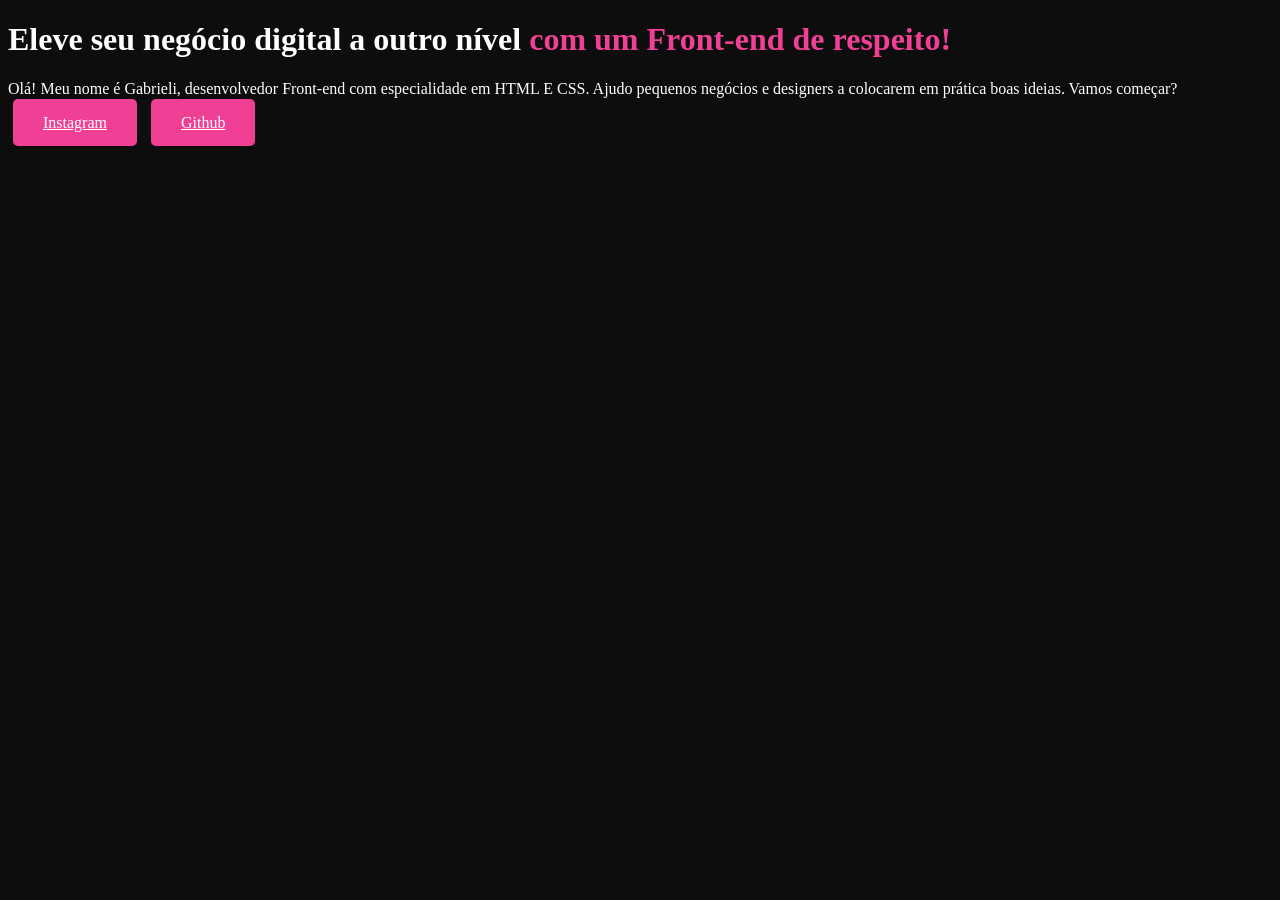
==== index.html @ fb9e198d "Initial commit" ====
<!DOCTYPE html>
<html lang "pt-br">

<head>
  <meta charset="utf-8">
  <meta name="viewport" content="width=device-width">
  <title>Portfolio - Gabrieli</title>
  <link href="style.css" rel="stylesheet" type="text/css" />
</head>

<body>
  <header></header> <!--Aqui é o cabeçalho -->

  <main>
    <h1> Eleve seu negócio digital a outro nível <strong>com um Front-end de respeito!</strong></h1>

    <p> Olá! Meu nome é Gabrieli, desenvolvedor Front-end com especialidade em HTML E CSS. Ajudo pequenos negócios e designers a colocarem em prática boas ideias. Vamos começar?</p>
    <a href="https://instagram.com/pontesgaabi">Instagram</a>
    <a href="https://github.com/gabipontes17">Github</a>
    
  </main> <!-- Main é a parte principal -->

  <footer></footer> <!-- rodapé -->
  <script src="script.js"></script>
</body>

</html>
---- style.css ----
:root{
  --cor-fundo: #0d0d0d;
  --cor-destaque: #F04095;
    --cor-texto: #FEFEFE;
}

body{
  background-color: var(--cor-fundo);
  color: var(--cor-texto)
}

strong{
  color: var(--cor-destaque);
}

a{
background-color: var(--cor-destaque);
  color: var(--cor-texto);
  padding: 15px 30px;
  margin: 10px 5px;
  border-radius: 5px;
}
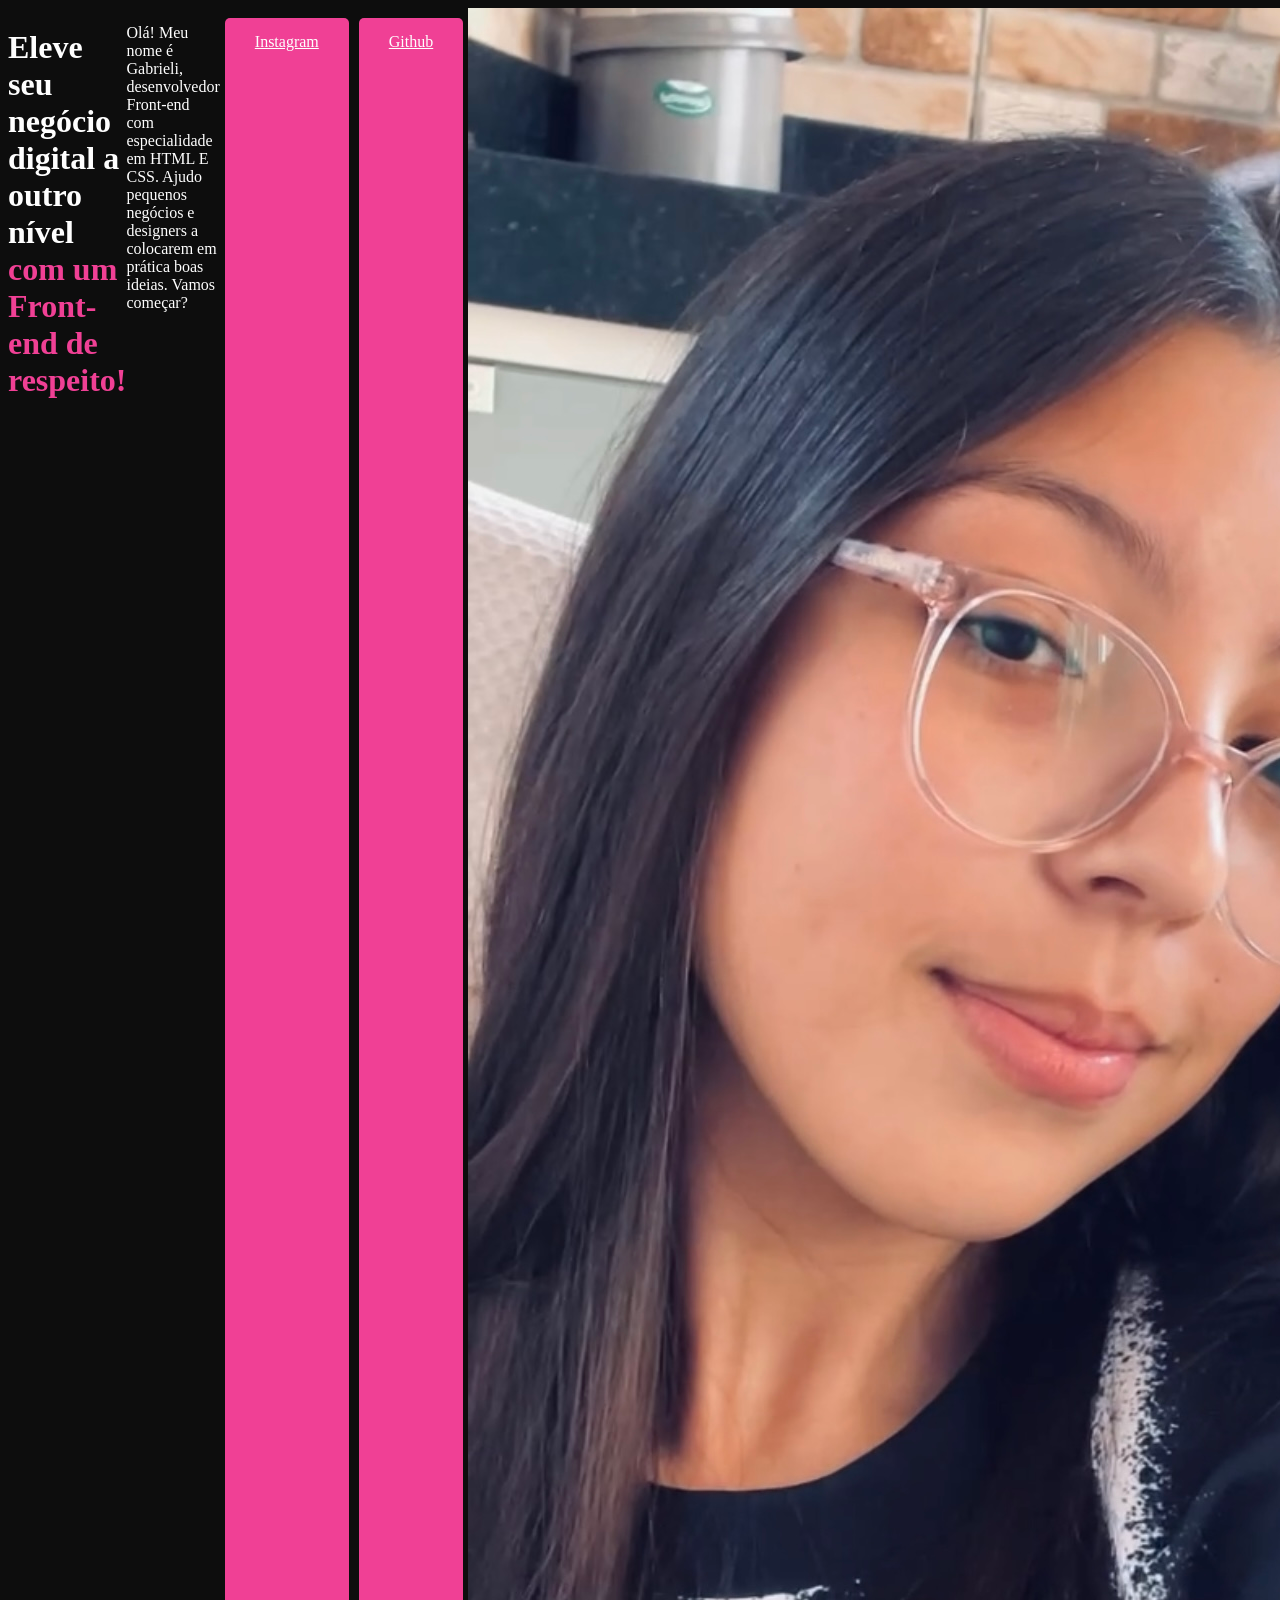
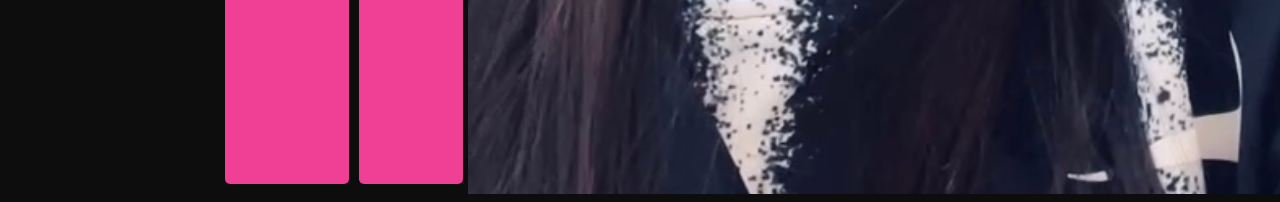
==== commit 5b2dd274: "28/08/2024" ====
--- a/index.html
+++ b/index.html
@@ -11,12 +11,14 @@
 <body>
   <header></header> <!--Aqui é o cabeçalho -->
 
-  <main>
+  <main class="apresentacao">
     <h1> Eleve seu negócio digital a outro nível <strong>com um Front-end de respeito!</strong></h1>
 
     <p> Olá! Meu nome é Gabrieli, desenvolvedor Front-end com especialidade em HTML E CSS. Ajudo pequenos negócios e designers a colocarem em prática boas ideias. Vamos começar?</p>
     <a href="https://instagram.com/pontesgaabi">Instagram</a>
     <a href="https://github.com/gabipontes17">Github</a>
+
+    <img src="fotogabi.jpeg" class="foto>"
     
   </main> <!-- Main é a parte principal -->
 
--- a/style.css
+++ b/style.css
@@ -7,6 +7,10 @@
 body{
   background-color: var(--cor-fundo);
   color: var(--cor-texto)
+}
+
+.apresentacao{
+  display: flex;
 }
 
 strong{
@@ -19,4 +23,8 @@
   padding: 15px 30px;
   margin: 10px 5px;
   border-radius: 5px;
+}
+
+.foto{
+  height: : 490px;
 }
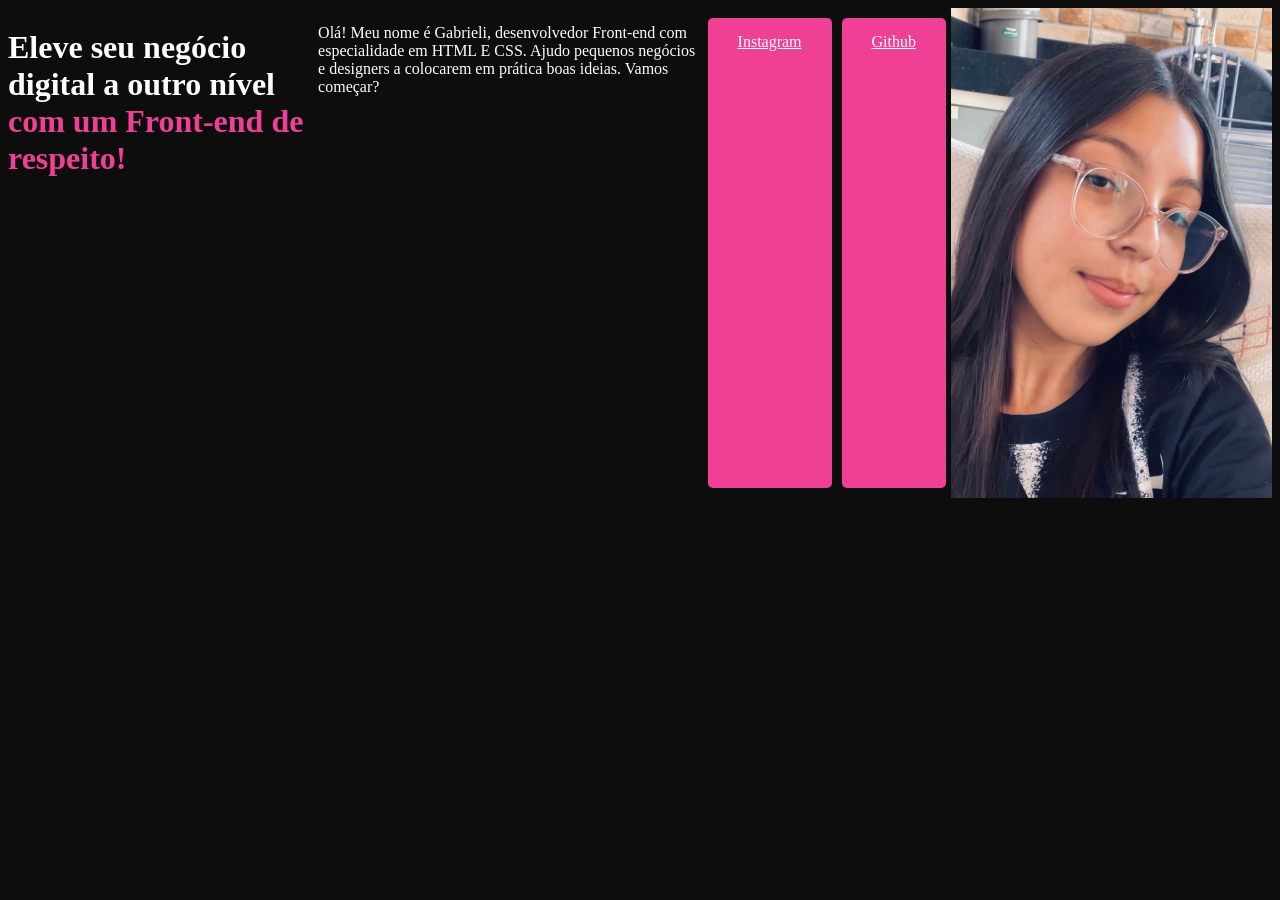
==== commit 1cea92fa: "28/08/2024" ====
--- a/index.html
+++ b/index.html
@@ -18,7 +18,7 @@
     <a href="https://instagram.com/pontesgaabi">Instagram</a>
     <a href="https://github.com/gabipontes17">Github</a>
 
-    <img src="fotogabi.jpeg" class="foto>"
+    <img src="fotogabi.jpeg" class="foto">
     
   </main> <!-- Main é a parte principal -->
 
--- a/style.css
+++ b/style.css
@@ -26,5 +26,5 @@
 }
 
 .foto{
-  height: : 490px;
+  height: 490px;
 }
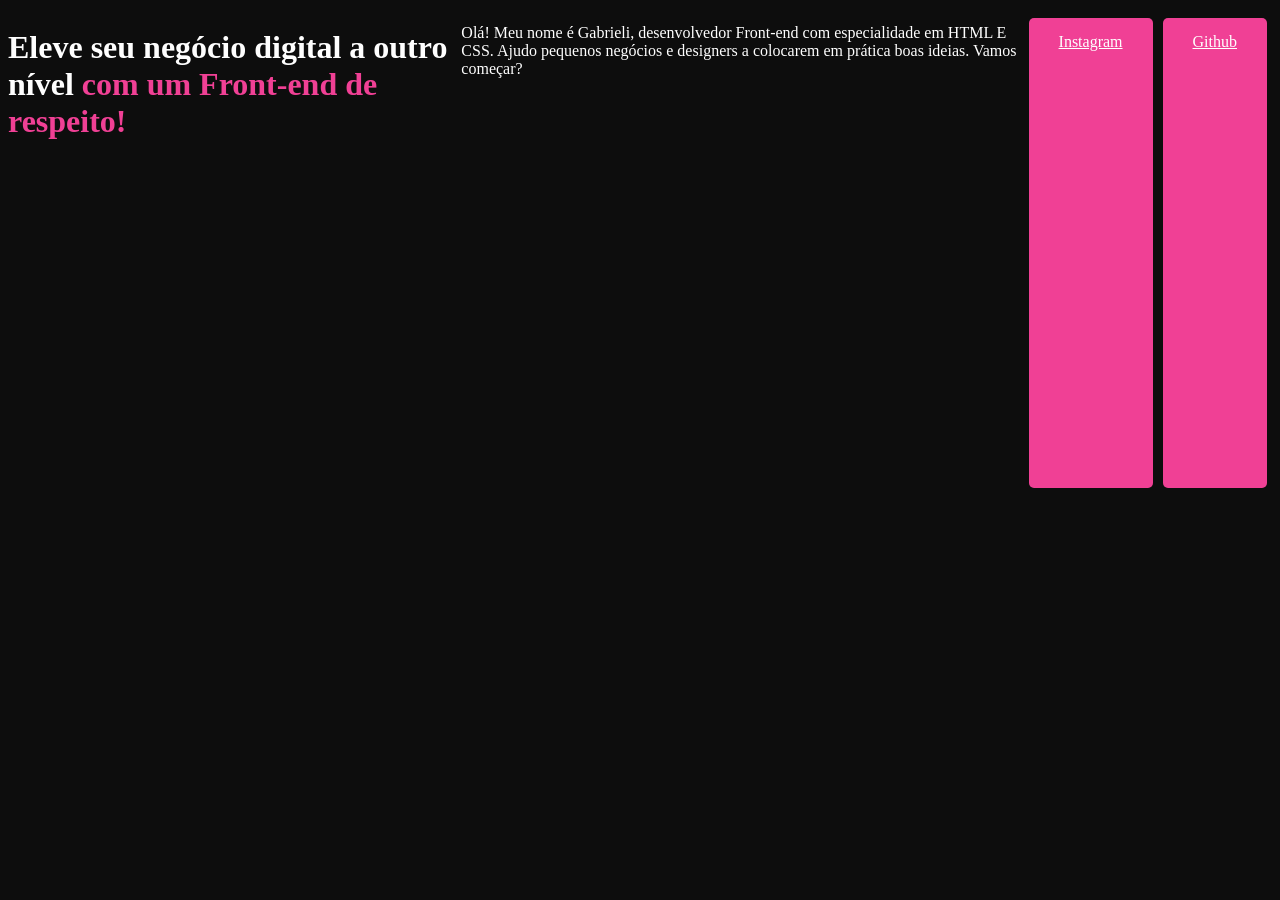
==== commit dc2a98a9: "18/09/24" ====
--- a/index.html
+++ b/index.html
@@ -1,5 +1,5 @@
 <!DOCTYPE html>
-<html lang "pt-br">
+<html lang="pt-br">
 
 <head>
   <meta charset="utf-8">
@@ -18,12 +18,12 @@
     <a href="https://instagram.com/pontesgaabi">Instagram</a>
     <a href="https://github.com/gabipontes17">Github</a>
 
-    <img src="fotogabi.jpeg" class="foto">
-    
+    <img class="foto" scr="fotogabi.jpeg">
+
   </main> <!-- Main é a parte principal -->
 
   <footer></footer> <!-- rodapé -->
   <script src="script.js"></script>
 </body>
 
-</html>+</html>
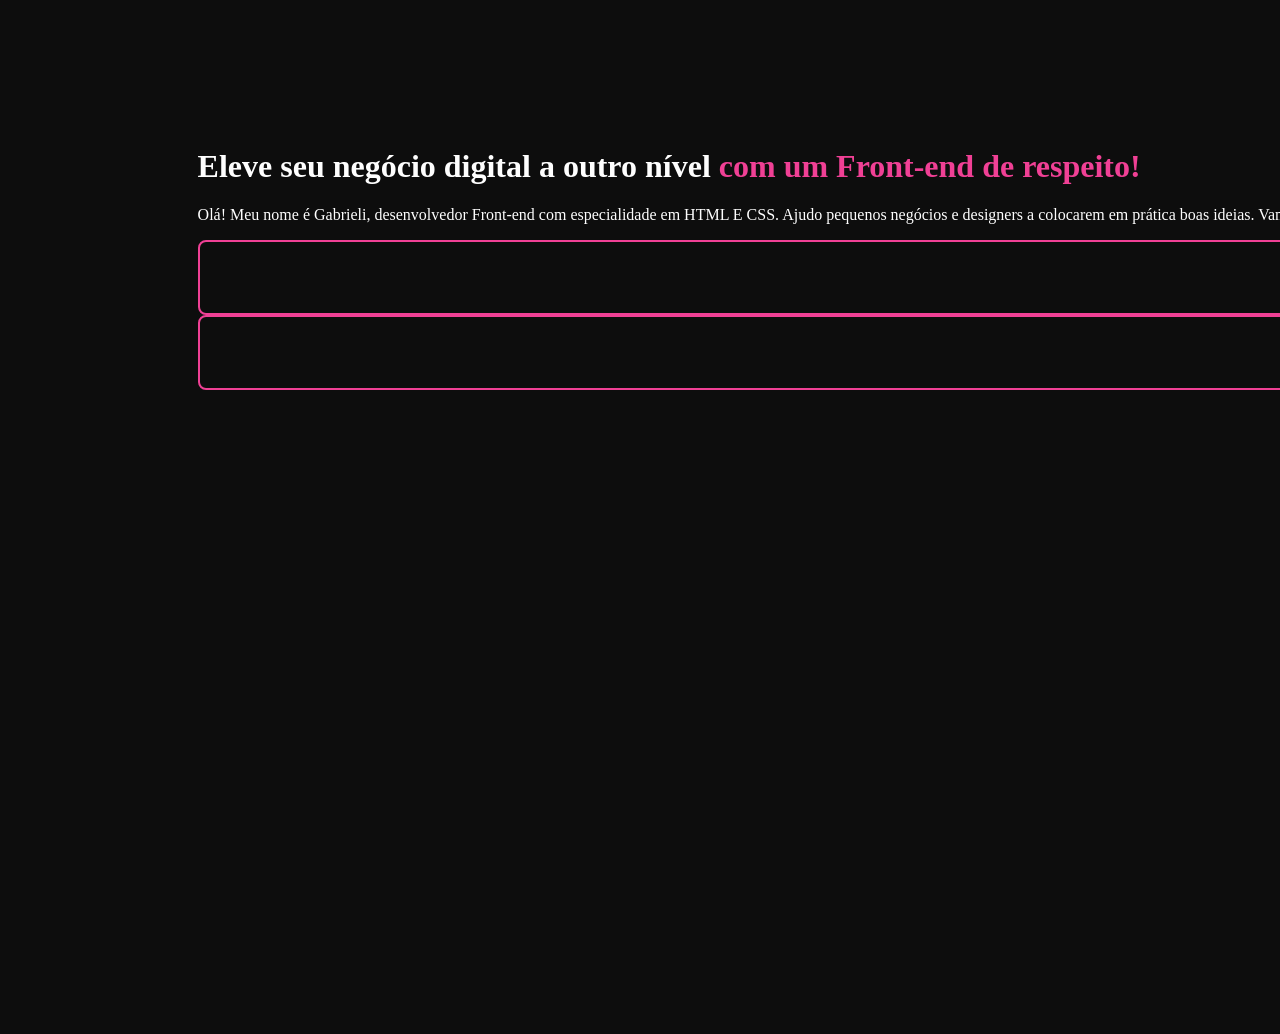
==== commit 77561f72: "07/10/2024" ====
--- a/index.html
+++ b/index.html
@@ -12,11 +12,17 @@
   <header></header> <!--Aqui é o cabeçalho -->
 
   <main class="apresentacao">
-    <h1> Eleve seu negócio digital a outro nível <strong>com um Front-end de respeito!</strong></h1>
+    <div class="apresentacao_conteudo">
+     <h1 class="apresentacao_conteudo_titulo"> Eleve seu negócio digital a outro nível <strong>com um Front-end de respeito!</strong></h1>
 
-    <p> Olá! Meu nome é Gabrieli, desenvolvedor Front-end com especialidade em HTML E CSS. Ajudo pequenos negócios e designers a colocarem em prática boas ideias. Vamos começar?</p>
-    <a href="https://instagram.com/pontesgaabi">Instagram</a>
-    <a href="https://github.com/gabipontes17">Github</a>
+    <p class="apresentacao_conteudo_paragrafo"> Olá! Meu nome é Gabrieli, desenvolvedor Front-end com especialidade em HTML E CSS. Ajudo pequenos negócios e designers a colocarem em prática boas ideias. Vamos começar?</p>
+
+   <div class="apresentacao_links">
+    <a class="apresentacao_links_link" href="https://instagram.com/pontesgaabi">Instagram</a>
+    <a class="apresentacao_links_link" href="https://github.com/gabipontes17">Github</a>
+  </div>
+
+</div>
 
     <img class="foto" scr="fotogabi.jpeg">
 
--- a/style.css
+++ b/style.css
@@ -5,26 +5,51 @@
 }
 
 body{
+  height: 100vh;
+  box-sizing: border-box;
   background-color: var(--cor-fundo);
   color: var(--cor-texto)
 }
 
 .apresentacao{
+  margin: 10% 15%;
   display: flex;
+  align-itens: center;
+  justify-content: space-between;
 }
 
 strong{
   color: var(--cor-destaque);
 }
 
-a{
-background-color: var(--cor-destaque);
+.apresentacao_links{
+  display: flex;
+  flex-direction: column;
+  align-items: center;
+  justify-content: space-between;
+  gop: 32px;
+}
+
+.apresentacao_links_subtitulo {
+  font-family: 'Krone One', sans-serif;
+  font-size: 30px;
+  font-weight: 600;
+}
+
+
+.apresentacao_links_link{
+  border: 2px solid var(--cor-destaque);
+  width: 3708px;
+  text-align: center;
   color: var(--cor-texto);
-  padding: 15px 30px;
-  margin: 10px 5px;
-  border-radius: 5px;
+  padding: 21.5px;
+  border-radius: 8px;
+  font-size: 24px;
+  fonte-weight: 600;
+  text-decoration: none;
+  font-family: 'Montserrat', sans-serif;
 }
 
 .foto{
   height: 490px;
-}+}
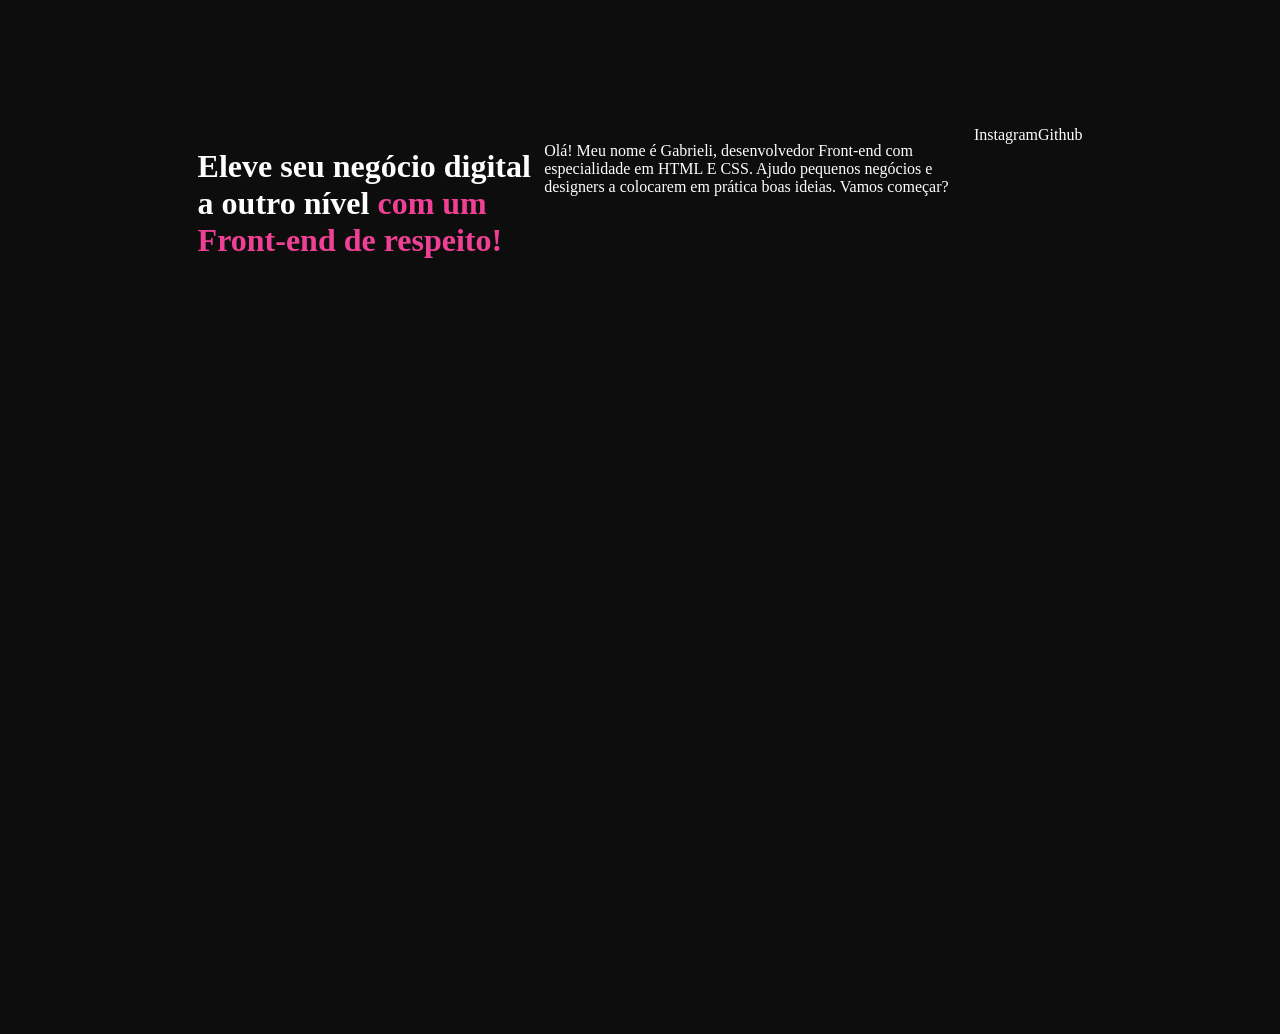
==== commit 67210c8d: "09/10/2024" ====
--- a/index.html
+++ b/index.html
@@ -12,17 +12,11 @@
   <header></header> <!--Aqui é o cabeçalho -->
 
   <main class="apresentacao">
-    <div class="apresentacao_conteudo">
-     <h1 class="apresentacao_conteudo_titulo"> Eleve seu negócio digital a outro nível <strong>com um Front-end de respeito!</strong></h1>
+    <h1> Eleve seu negócio digital a outro nível <strong>com um Front-end de respeito!</strong></h1>
 
-    <p class="apresentacao_conteudo_paragrafo"> Olá! Meu nome é Gabrieli, desenvolvedor Front-end com especialidade em HTML E CSS. Ajudo pequenos negócios e designers a colocarem em prática boas ideias. Vamos começar?</p>
-
-   <div class="apresentacao_links">
-    <a class="apresentacao_links_link" href="https://instagram.com/pontesgaabi">Instagram</a>
-    <a class="apresentacao_links_link" href="https://github.com/gabipontes17">Github</a>
-  </div>
-
-</div>
+    <p> Olá! Meu nome é Gabrieli, desenvolvedor Front-end com especialidade em HTML E CSS. Ajudo pequenos negócios e designers a colocarem em prática boas ideias. Vamos começar?</p>
+    <a class="apresentacao_links_link""https://instagram.com/pontesgaabi">Instagram</a>
+    <a class="https://github.com/gabipontes17">Github</a>
 
     <img class="foto" scr="fotogabi.jpeg">
 
--- a/style.css
+++ b/style.css
@@ -28,16 +28,10 @@
   align-items: center;
   justify-content: space-between;
   gop: 32px;
+
 }
 
-.apresentacao_links_subtitulo {
-  font-family: 'Krone One', sans-serif;
-  font-size: 30px;
-  font-weight: 600;
-}
-
-
-.apresentacao_links_link{
+.apresentacao_links_link
   border: 2px solid var(--cor-destaque);
   width: 3708px;
   text-align: center;
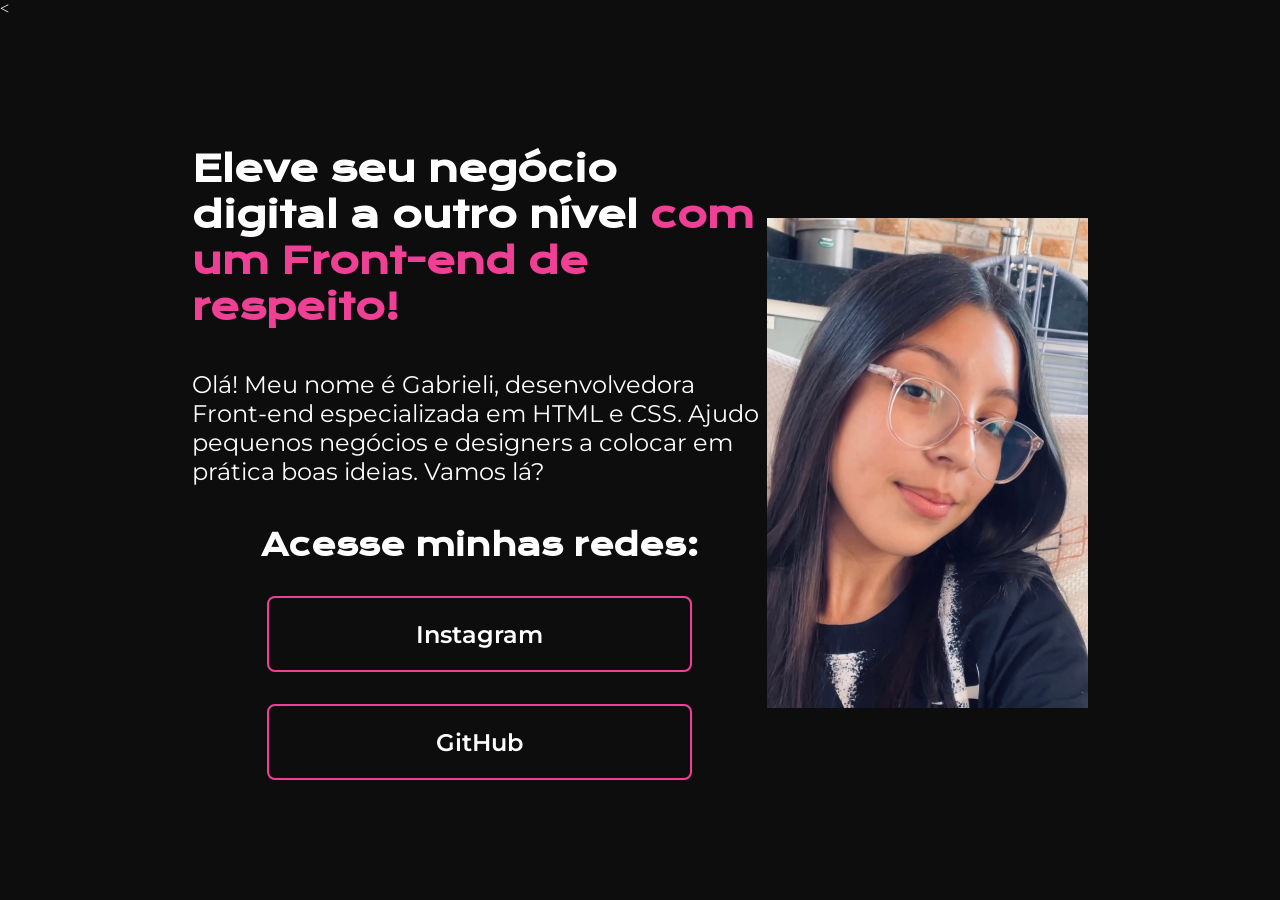
==== commit cfc6393e: "09/10/2024" ====
--- a/index.html
+++ b/index.html
@@ -1,28 +1,35 @@
-<!DOCTYPE html>
+<  <!DOCTYPE html>
 <html lang="pt-br">
 
 <head>
   <meta charset="utf-8">
   <meta name="viewport" content="width=device-width">
-  <title>Portfolio - Gabrieli</title>
+  <title>Portfólio - Gabrieli</title>
   <link href="style.css" rel="stylesheet" type="text/css" />
 </head>
 
 <body>
-  <header></header> <!--Aqui é o cabeçalho -->
+  <header></header> <!-- Aqui é o cabeçalho-->
 
   <main class="apresentacao">
-    <h1> Eleve seu negócio digital a outro nível <strong>com um Front-end de respeito!</strong></h1>
+    <div class="apresentacao__conteudo">
+    <h1 class="apresentacao__conteudo__titulo"> Eleve seu negócio digital a outro nível <strong>com um Front-end de respeito! </strong></h1>
 
-    <p> Olá! Meu nome é Gabrieli, desenvolvedor Front-end com especialidade em HTML E CSS. Ajudo pequenos negócios e designers a colocarem em prática boas ideias. Vamos começar?</p>
-    <a class="apresentacao_links_link""https://instagram.com/pontesgaabi">Instagram</a>
-    <a class="https://github.com/gabipontes17">Github</a>
+<p class="apresentacao__conteudo__paragrafo"> Olá! Meu nome é Gabrieli, desenvolvedora Front-end especializada em HTML e CSS. Ajudo pequenos negócios e designers a colocar em prática boas ideias. Vamos lá?</p>
 
-    <img class="foto" scr="fotogabi.jpeg">
+<div class="apresentacao__links">
+    <h2 class="apresentacao__links__subtitulo"> Acesse minhas redes: </h2>
+    <a class="apresentacao__links__link" href="https://instagram.com/pontesgaabi">Instagram</a>
+    <a class="apresentacao__links__link" href="https://github.com/gabipontes17">GitHub</a>
+  </div>
+    </div>
 
-  </main> <!-- Main é a parte principal -->
+    <img src="fotogabi.jpeg" class="foto">
+  </main> <!--Main é a parte principal-->
 
-  <footer></footer> <!-- rodapé -->
+  <footer>
+
+  </footer> <!--Aqui é o rodapé-->
   <script src="script.js"></script>
 </body>
 
--- a/style.css
+++ b/style.css
@@ -1,45 +1,76 @@
+@import url('https://fonts.googleapis.com/css2?family=Krona+One&family=Montserrat:ital,wght@0,100..900;1,100..900&display=swap');
+
 :root{
   --cor-fundo: #0d0d0d;
   --cor-destaque: #F04095;
-    --cor-texto: #FEFEFE;
+  --cor-texto: #FEFEFE;
+}
+
+/* o * seleciona todas as tags */
+
+* {
+  margin: 0;
+  padding: 0;
 }
 
 body{
   height: 100vh;
   box-sizing: border-box;
   background-color: var(--cor-fundo);
-  color: var(--cor-texto)
+  color: var(--cor-texto);
 }
 
 .apresentacao{
   margin: 10% 15%;
   display: flex;
-  align-itens: center;
+  align-items: center;
   justify-content: space-between;
 }
 
-strong{
+.apresentacao__conteudo{
+  display: flex;
+  flex-direction: column;
+  gap: 40px;
+  width: 615px;
+}
+
+.apresentacao__conteudo__titulo{
+  font-size: 36px;
+  font-family: 'Krona One', sans-serif;
+}
+
+.apresentacao__conteudo__paragrafo{
+  font-size: 24px;
+  font-family: 'Montserrat', sans-serif;
+}
+
+strong {
   color: var(--cor-destaque);
 }
 
-.apresentacao_links{
+.apresentacao__links{
   display: flex;
   flex-direction: column;
   align-items: center;
   justify-content: space-between;
-  gop: 32px;
-
+  gap: 32px;
 }
 
-.apresentacao_links_link
+.apresentacao__links__subtitulo{
+  font-family: 'Krona One', sans-serif;
+  font-size: 30px;
+  font-weight: 600;
+}
+
+.apresentacao__links__link {
   border: 2px solid var(--cor-destaque);
-  width: 3708px;
+  width: 378px;
   text-align: center;
   color: var(--cor-texto);
   padding: 21.5px;
   border-radius: 8px;
   font-size: 24px;
-  fonte-weight: 600;
+  font-weight: 600;
   text-decoration: none;
   font-family: 'Montserrat', sans-serif;
 }
